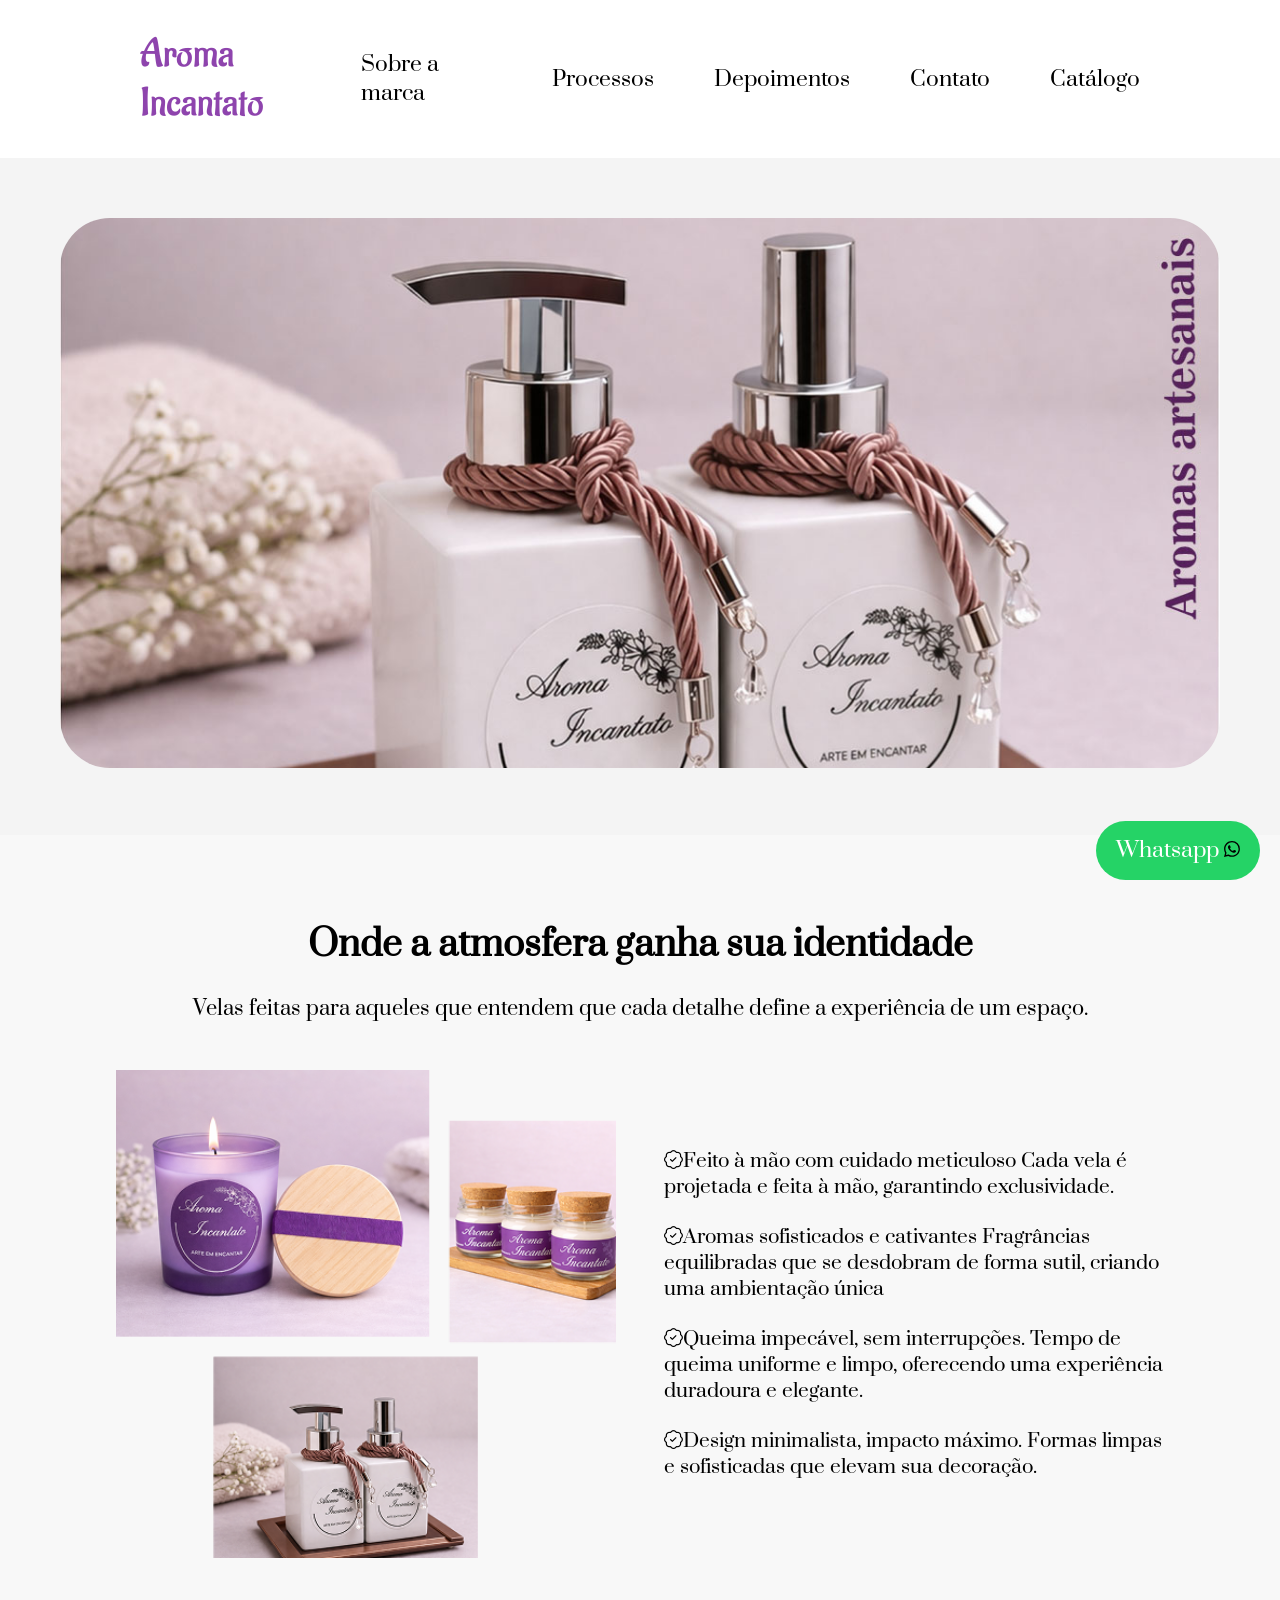
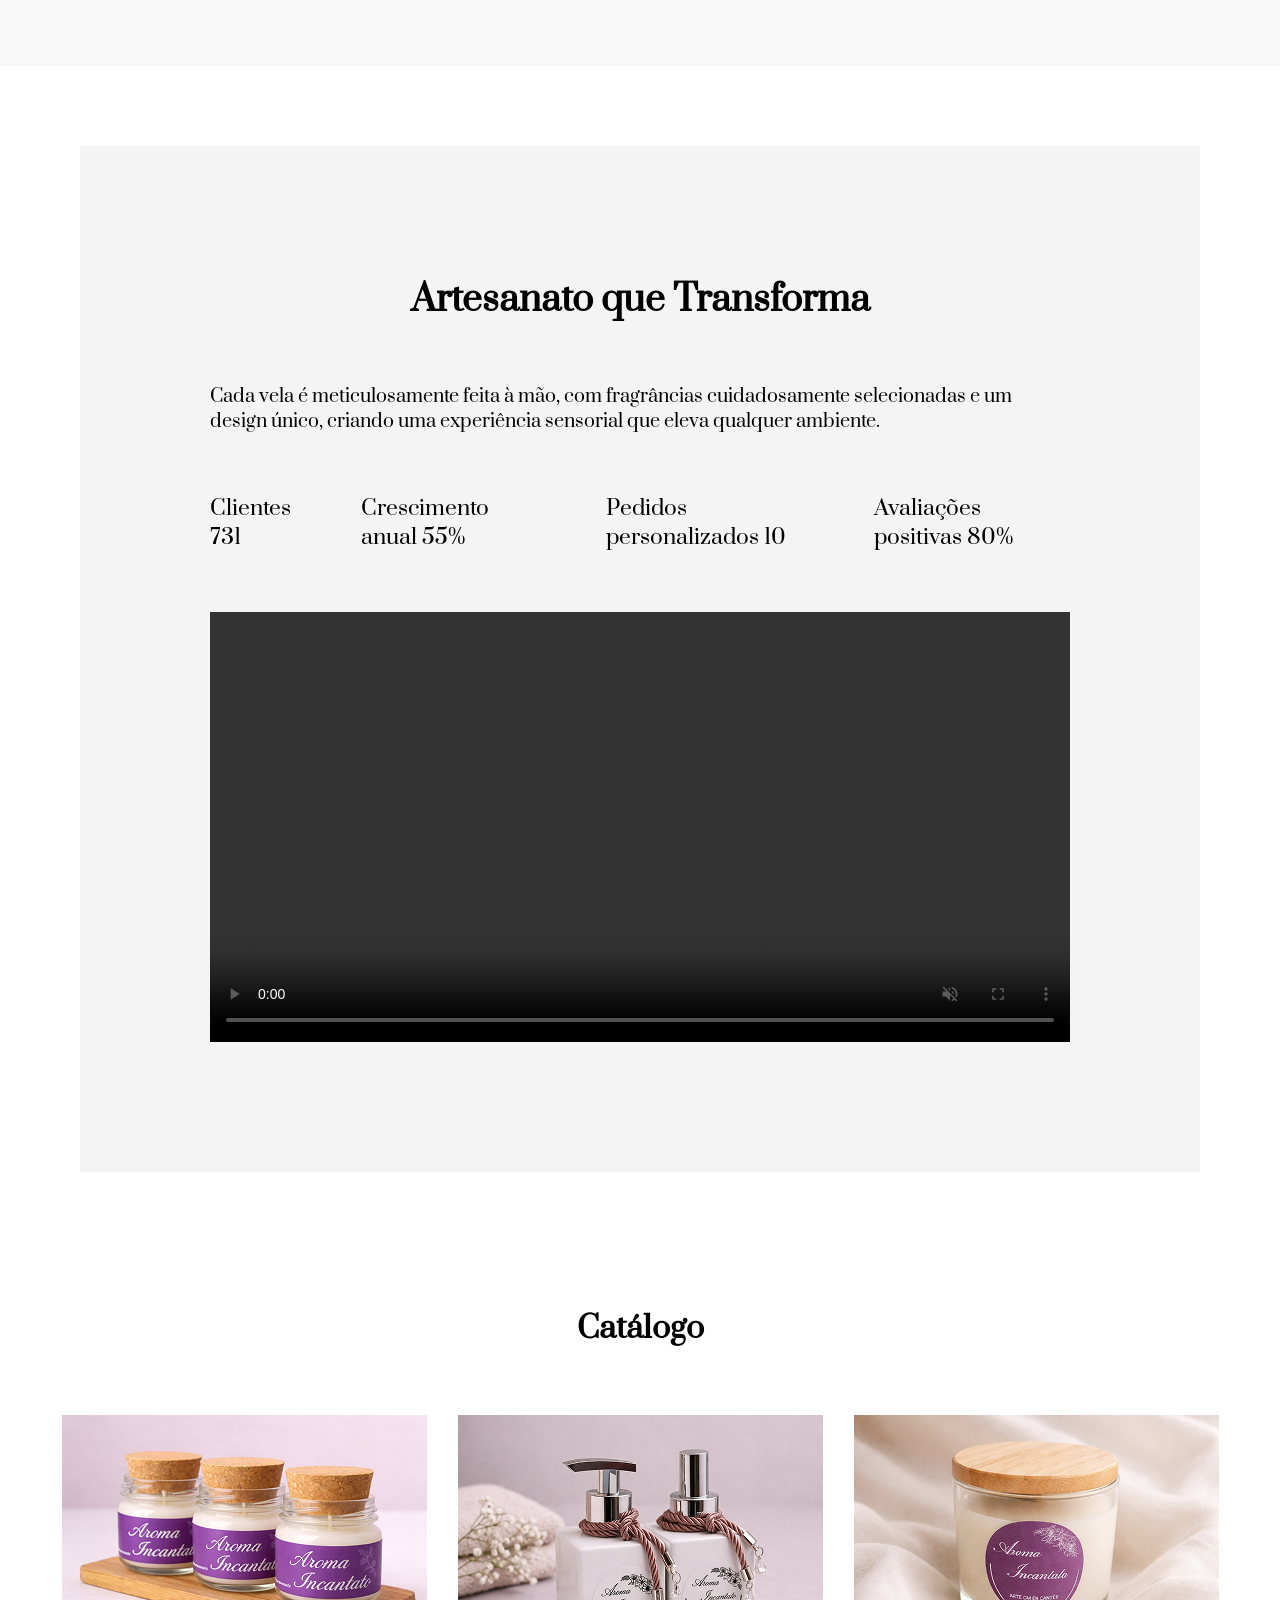
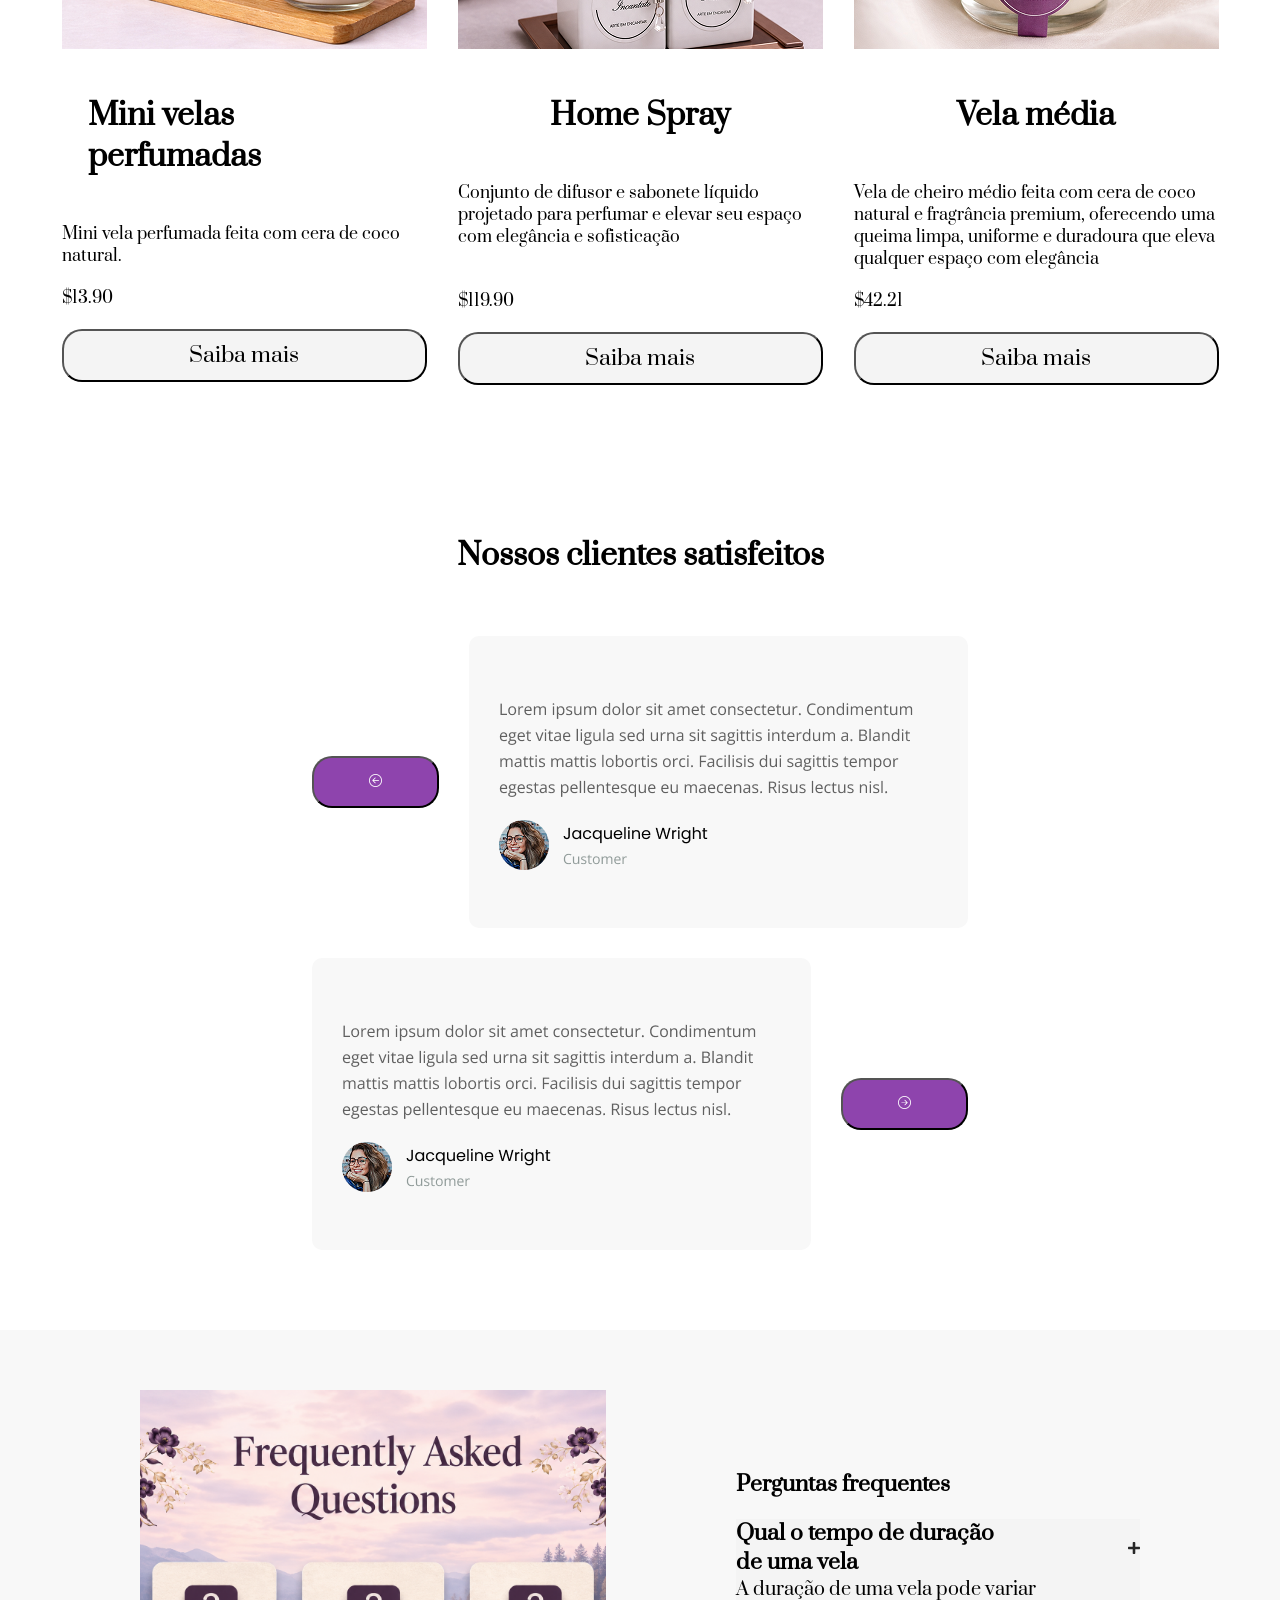
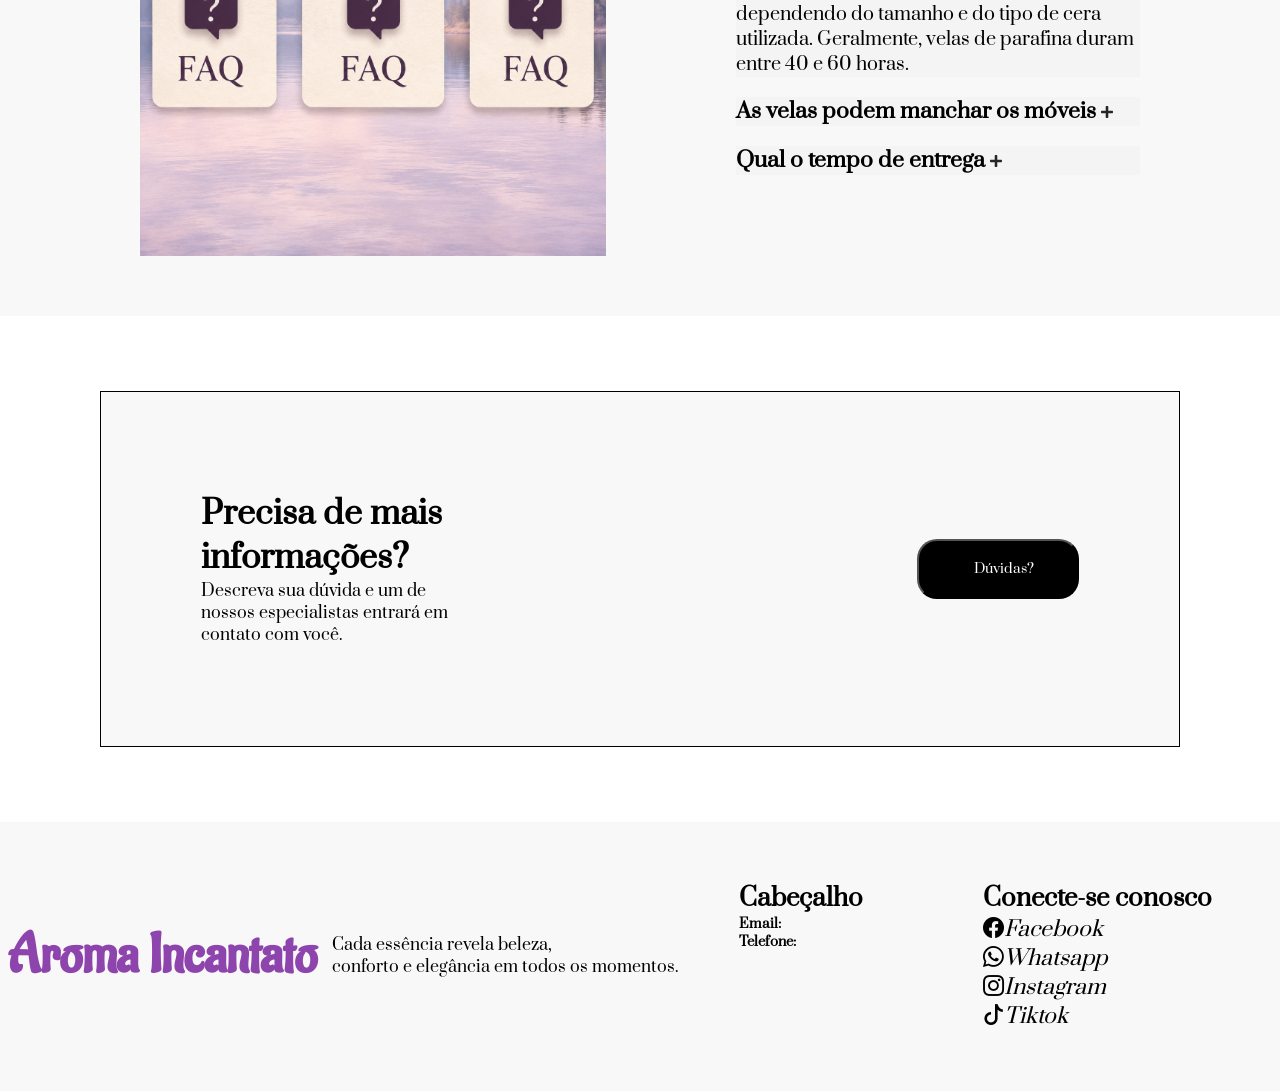
==== Catalog-Aroma-incantato/index.html @ 13893789 "Add files via upload" ====
<!DOCTYPE html>
<html lang="pt-br">
<head>
    <meta charset="UTF-8">
    <meta name="viewport" content="width=device-width, initial-scale=1.0">
    <title>Aroma Incantato</title>

    <link rel="preconnect" href="https://fonts.googleapis.com">
    <link rel="preconnect" href="https://fonts.gstatic.com" crossorigin>
    <link href="https://fonts.googleapis.com/css2?family=Aladin&display=swap" rel="stylesheet">
    
    <link rel="preconnect" href="https://fonts.googleapis.com">
    <link rel="preconnect" href="https://fonts.gstatic.com" crossorigin>
    <link href="https://fonts.googleapis.com/css2?family=Prata&display=swap" rel="stylesheet">

     <link rel="stylesheet" href="./src/styles/aroma.css">
    <link rel="stylesheet" href="https://cdn.jsdelivr.net/npm/bootstrap-icons@1.11.1/font/bootstrap-icons.css">
   

</head>
<body>
    <a 
        href="https://wa.me/5511933800909" class="whatsapp">Whatsapp
        
        <img src="./src/assets/whatsapp.svg" alt=""></a>
    </a>
        <header>
        <h1>Aroma Incantato</h1>
        <nav >
            <a  href=" #sobre">Sobre a marca</a>
            <a href="#processos">Processos</a>
            <a href="#depoimentos">Depoimentos</a>
            <a href="#contato">Contato</a>
           <a href="./catalog.html">Catálogo</a>
        
        </nav>
    </header>
    
    <section class="text">
        <div class="img-lateral">
            <img src="./src/assets/banner copiar2.jpg" alt="">
        </div>
      
    </section>
    
    <section id="sobre" class="identidade">
        <h2>Onde a atmosfera ganha sua identidade</h2>
        <p>Velas feitas para aqueles que entendem que cada detalhe define a experiência de um espaço.</p>
        <nav>
            <img src="./src/assets/Img-layout left.png" alt="">
            <ul>
                <li><i class="bi bi-patch-check"></i>Feito à mão com cuidado meticuloso Cada vela é projetada e feita à mão, garantindo exclusividade. </li>
                <li><i class="bi bi-patch-check"></i>Aromas sofisticados e cativantes Fragrâncias equilibradas que se desdobram de forma sutil, criando uma ambientação única</li>
                <li><i class="bi bi-patch-check"></i>Queima impecável, sem interrupções. Tempo de queima uniforme e limpo, oferecendo uma experiência duradoura e elegante.</li>
                <li><i class="bi bi-patch-check"></i>Design minimalista, impacto máximo. Formas limpas e sofisticadas que elevam sua decoração.</li>
                
            </ul>
        </nav>
    </section>
    
    
    <main>
        <section id="processos" class="producao">
            <h2>Artesanato que Transforma</h2>
            <p>Cada vela é meticulosamente feita à mão, com fragrâncias cuidadosamente selecionadas e um design único, criando uma experiência sensorial que eleva qualquer ambiente.</p>
            <nav>
                <ul>
                    <li><a href="">Clientes 731</a></li>
                    <li><a href="">Crescimento anual 55%</a></li>
                    <li><a href="">Pedidos personalizados 10</a></li>
                    <li><a href="">Avaliações positivas 80%</a></li>
                </ul>
            </nav>
            
              
                    <video controls autoplay muted loop>
                        <source src="./src/assets/video.mp4" type="video/mp4">
                        Seu navegador não suporta o elemento de vídeo.
                    </video>
        </section>
    </main>
    

    <div class="catalog">
        <h2>Catálogo</h2>
        <main class="produtos">
            <section>
                <img src="./src/assets/aroma_incantato7.png" alt="">
                <h2>Mini velas perfumadas <br></h2>
                <p>Mini vela perfumada feita com cera de coco natural.</p>
                <p>$13.90</p>
                <button><a href="./catalog.html">Saiba mais</a></button>
            </section>
            <section>
                <img src="./src/assets/aroma_incantato8.png" alt="" >
                <h2>Home Spray</h2>
                <p>Conjunto de difusor e sabonete líquido projetado para perfumar e elevar seu espaço com elegância e sofisticação <br> <br></p>
                <p>$119.90</p>
                
             <button><a href="./catalog.html">Saiba mais</a></button>
            </section>
            <section>
                <img src="./src/assets/Rectangle 8959 (2).png" alt="">
                <h2>Vela média</h2>
                <p>Vela de cheiro médio feita com cera de coco natural e fragrância premium, oferecendo uma queima limpa, uniforme e duradoura que eleva qualquer espaço com elegância</p>
                <p>$42.21</p>
                <button><a href="./catalog.html">Saiba mais</a></button>
            </section>
        </main>
    </div>
     

      <main id="depoimentos">
        <h1>Nossos clientes satisfeitos</h1>
        <aside class="comentarios">
            <button><i class="bi bi-arrow-left-circle"></i></button>
            <div class="box1">
                
                <img src="./src/assets/comentarios.png" alt="client">
                
            </div>
            <div class="box2">
               
                <img src="./src/assets/comentarios.png" alt="client">
                
            </div>
            <button><i class="bi bi-arrow-right-circle"></i></button>
        </aside>
    </main>
    <section class="tudo">
        <img src="./src/assets/img-questions.PNG" alt="perguntas frequentes" class="img-ask" width="466px" height="466px">
        <aside class="part-two">
            <h1>Perguntas frequentes</h1>
            <div class="ask1">
                <h3>Qual o tempo de duração de uma vela <img src="./src/assets/plus.svg" alt="plus"></h3>
                <p>A duração de uma vela pode variar dependendo do tamanho e do tipo de cera utilizada. Geralmente, velas de parafina duram entre 40 e 60 horas.</p>
            </div>
            <div class="ask2">
                <h3>As velas podem manchar os móveis <img src="./src/assets/plus.svg" alt="plus"></h3>
            </div>
            <div class="ask3">
                <h3>Qual o tempo de entrega <img src="./src/assets/plus.svg" alt="minus" ></h3>
            </div>
        </aside>
    </section>
    <div class="div-black">
        <div class="txt1">
            <h1>Precisa de mais informações?</h1>
            <p>Descreva sua dúvida e um de nossos especialistas entrará em contato com você.</p>
        </div>
        <button class="btn-black">Dúvidas?</button>
    </div>
    <footer id="contato">
        <h2 class="logo">Aroma Incantato</h2>
        <div>
            <p class="info">Cada essência revela beleza,  <br> conforto e elegância em todos os momentos.</p>
            <nav class="nav1">
                <h2>Cabeçalho</h2>
                <h5>Email: </h5>
                <h5>Telefone: </h5>
            </nav>
            <nav class="nav4">
                <h2>Conecte-se conosco</h2>
                <a href="https://www.facebook.com/share/1D4Doadfsc/?mibextid=wwXIfr" class="socialmedias"><i class="bi bi-facebook">Facebook</i></a>
                <a href="https://wa.me/5511933800909" class="socialmedias"><i class="bi bi-whatsapp">Whatsapp</i></a>
                <a href="https://www.instagram.com/aromaincantato?igsh=MTBuZ3p2b2x4anEyaw==" class="socialmedias"><i class="bi bi-instagram">Instagram</i></a>
                <a href="https://www.tiktok.com/@aroma.incantato?_r=1&_t=ZS-96V65M4nqSt" class="socialmedias"><i class="bi bi-tiktok">Tiktok</i></a>
            </nav>
        </div>
    </footer>
   
      
</body>
</html>
---- Catalog-Aroma-incantato/src/styles/aroma.css ----
/* RESET */

*{ /* PARTE FERNANDO LUZIA */
    margin: 0;
    padding: 0;
    box-sizing: border-box;
    text-decoration: none;
     font-family: "Prata", serif;
    list-style: none; 
     
}

a{
    color: black;
    cursor: pointer;
    transition: transform 0.3s ease;
        font-family: "Prata", serif;
     font-size: 21px;
}
a:hover{
     transform: scale(1.1);
     color: #8E44AD;
}


button{
    padding: 15px 55px;
    background: #8E44AD;
    color: white;
    display: block;
    cursor: pointer;
    transition: transform 0.3s ease;
    border-radius: 20px;
}
 button:hover {
    transform: scale(1.1);
}

/* HEADER */

header{
    display: flex;
    justify-content: space-between;
    align-items: center;
    padding: 30px 140px;
    background: white;
    

}

header h1{
    color: #8E44AD;
    font-family: "Aladin", system-ui;
    font-weight: 400;
    font-style: normal;
    font-size: 40px;
}

header nav{
    display: flex;
    align-items: center;
    gap: 60px;
}


/* BANNER */

.text{
    display: flex;
    justify-content: space-between;
    align-items: center;
    padding: 60px;
    background: #F4F4F4;
    min-height: 620px;
}

.img-lateral{
    width: 100%;
    height: 100%;
    border-radius: 50px;
}

.img-lateral img{
    width: 100%;
    height: 100%;
    border-radius: 50px;
}

/* IDENTIDADE */

.identidade h2{
    display: flex;
    align-items: center;
    justify-content: center;
    padding: 26px;
    font-size: 35px;
}

/* IDENTIDADE */


.identidade{
    display: flex;
    flex-direction: column;
    align-items: center;
    
}

.identidade h2{
    display: flex;
    justify-content: center;
    text-align: center;
    
}

.identidade > p{
    display: flex;
    justify-content: center;
    text-align: center;
    font-size: 20px;
    
}

.identidade nav{
    display: flex;
    align-items: center;
    justify-content: center;
    gap: 48px;
    padding: 48px;
}

.identidade nav img{
    width: 500px;
}

.identidade nav ul{
    display: flex;
    flex-direction: column;
    gap: 24px;
    width: 500px;
    font-size: 19px;
}



/* PRODUÇÃO */

.producao{
    display: flex;
    justify-content: center;
    flex-direction: column;
    background: #F4F4F4;
    padding: 130px;
    gap: 60px;
}

.producao h2{
    display: flex;
    justify-content: center;
    font-size: 35px;
}

.producao p{
    display: flex;
    justify-content: center;
    font-size: 18px;
}

.producao nav ul{
    display: flex;
    justify-content: center;
    gap: 60px;
}

.producao img{
    display: flex;
    justify-content: center;
    align-items: center;
    margin: 0 auto;
    width: 1160px;
    height: 645px;
    padding: 50px;
}

/* CATÁLOGO */

.catalog{
    padding: 30px 0;
}

.catalog h2{
    display: flex;
    justify-content: center;
    padding: 26px;
    font-size: 30px;
}

.catalog .produtos{
    display: flex;
    flex-direction: row;
    justify-content: center;
    align-items: flex-start;
    gap: 31px;
    padding: 40px 0;
    flex-wrap: nowrap;
}

.catalog .produtos section{
    display: flex;
    flex-direction: column;
    width: 365px;
    gap: 20px;
    background: white;
    padding: 0;
}

.catalog .produtos img{
    width: 100%;
    height: auto;
}

.catalog .produtos button{
    padding: 10px 30px;
      background: #F4F4F4;
}

/* FIM DA PARTE FERNANDO LUZIA */




/* COMENTÁRIOS */

main > h1{    /* PARTE ARTHUR */
    display: flex;
    justify-content: center;
    align-items: center;
    font-size: 30px;
}

body > main{
    padding: 80px;
    display: flex;
    flex-direction: column;
    justify-content: center;
    gap: 60px;
}

.comentarios{
    display: flex;
    justify-content: center;
    align-items: center;
    gap: 30px;
    flex-wrap: wrap;
}

.box1,
.box2{
    width: 499px;
    min-height: 232px;
    background-color: #f8f8f8;
    display: flex;
    flex-direction: column;
    justify-content: center;
    align-items: center;
    padding: 30px;
    border-radius: 10px;
}

/* FAQ */

body > section{
    display: flex;
    justify-content: center;
    align-items: center;
    padding: 60px 140px;
    font-size: 18px;
    background-color: #f8f8f8;
}

.part-two{
    display: grid;
    justify-content: flex-end;
    align-items: center;
    gap: 20px;
}

.part-two > h1{
    display: flex;
    align-items: center;
}

.tudo{

    display: flex;
    gap: 130px;

}

.img-ask{
    display: flex;
    gap: 130px;
}
.ask1,
.ask2,
.ask3{
    display: flex;
    flex-direction: column;
    background-color: #F4F4F4;
   
    
}

.ask1 > h3{
    display: flex;
    align-items: center;
    gap: 120px;
}

.ask1 > p{
    display: flex;
    justify-content: end;
    align-items: center;
    gap: 130px;
}

/* DIV DE INFORMAÇÕES */

.div-black{
    background-color: #f8f8f8;
    color: black;
    display: flex;
    justify-content: center;
    align-items: center;
    gap: 451px;
    padding: 100px 100px;
    margin: 75px 100px;
    border: 1px solid black;
}

.div-black > button{
    background-color: black;
    color: white;
    width: 162px;
    height: 60px;
}

/* FOOTER */

footer{
    background-color: #f8f8f8;
    display: flex;
    justify-content: space-around;
}

footer > div{
    display: flex;
}

.info{
    display: flex;
    justify-content: start;
    align-items: center;
}

.nav1{
    display: flex;
    flex-direction: column;
    padding: 60px;
}

.nav4{
    padding: 60px;
}

.logo{
    display: flex;
    justify-content: left;
    align-items: center;
    font-family: "Aladin", system-ui;
    font-size: 55px;
    color: #8E44AD;
}

footer a{
    display: flex;
    flex-direction: column;
} /* PARTE ARTHUR */


.whatsapp{
    position: fixed;
    bottom: 20px;
    right: 20px;

    background: #25D366;
    color: white;

    padding: 15px 20px;
    border-radius: 50px;
}
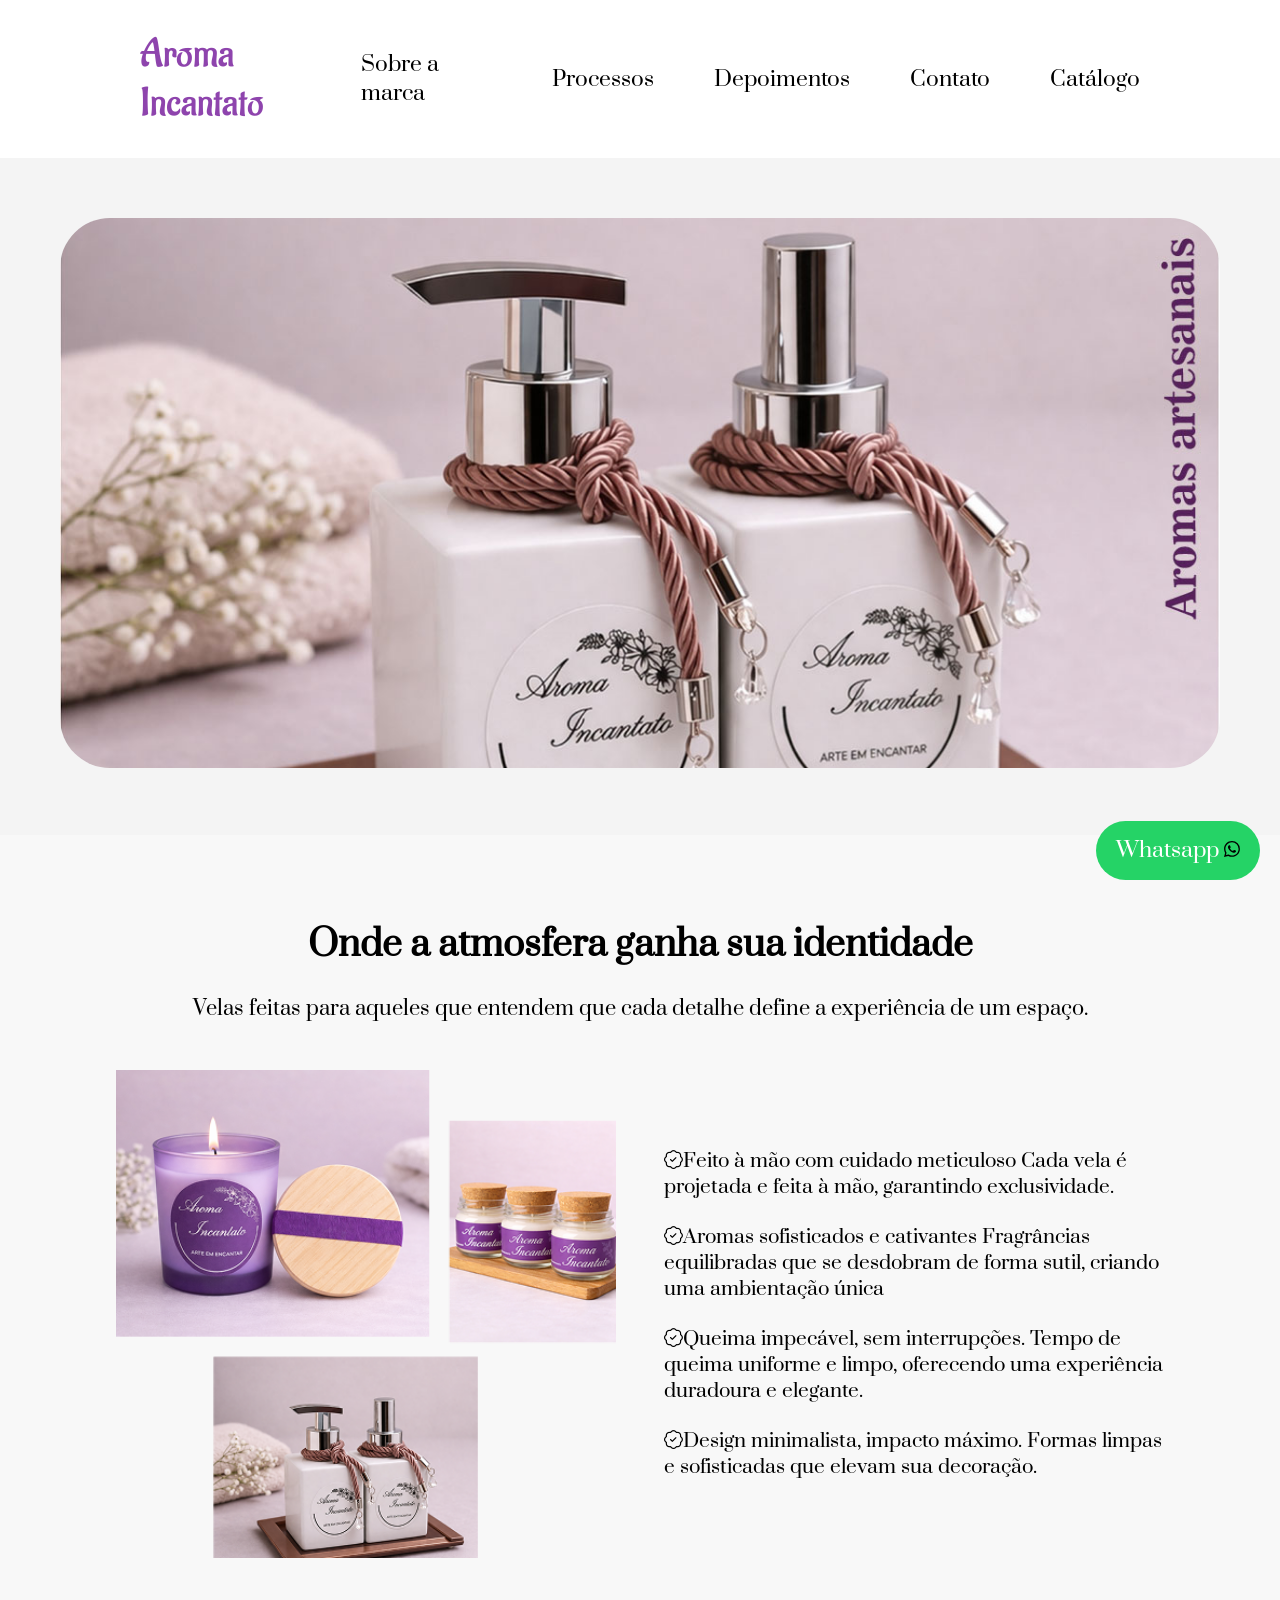
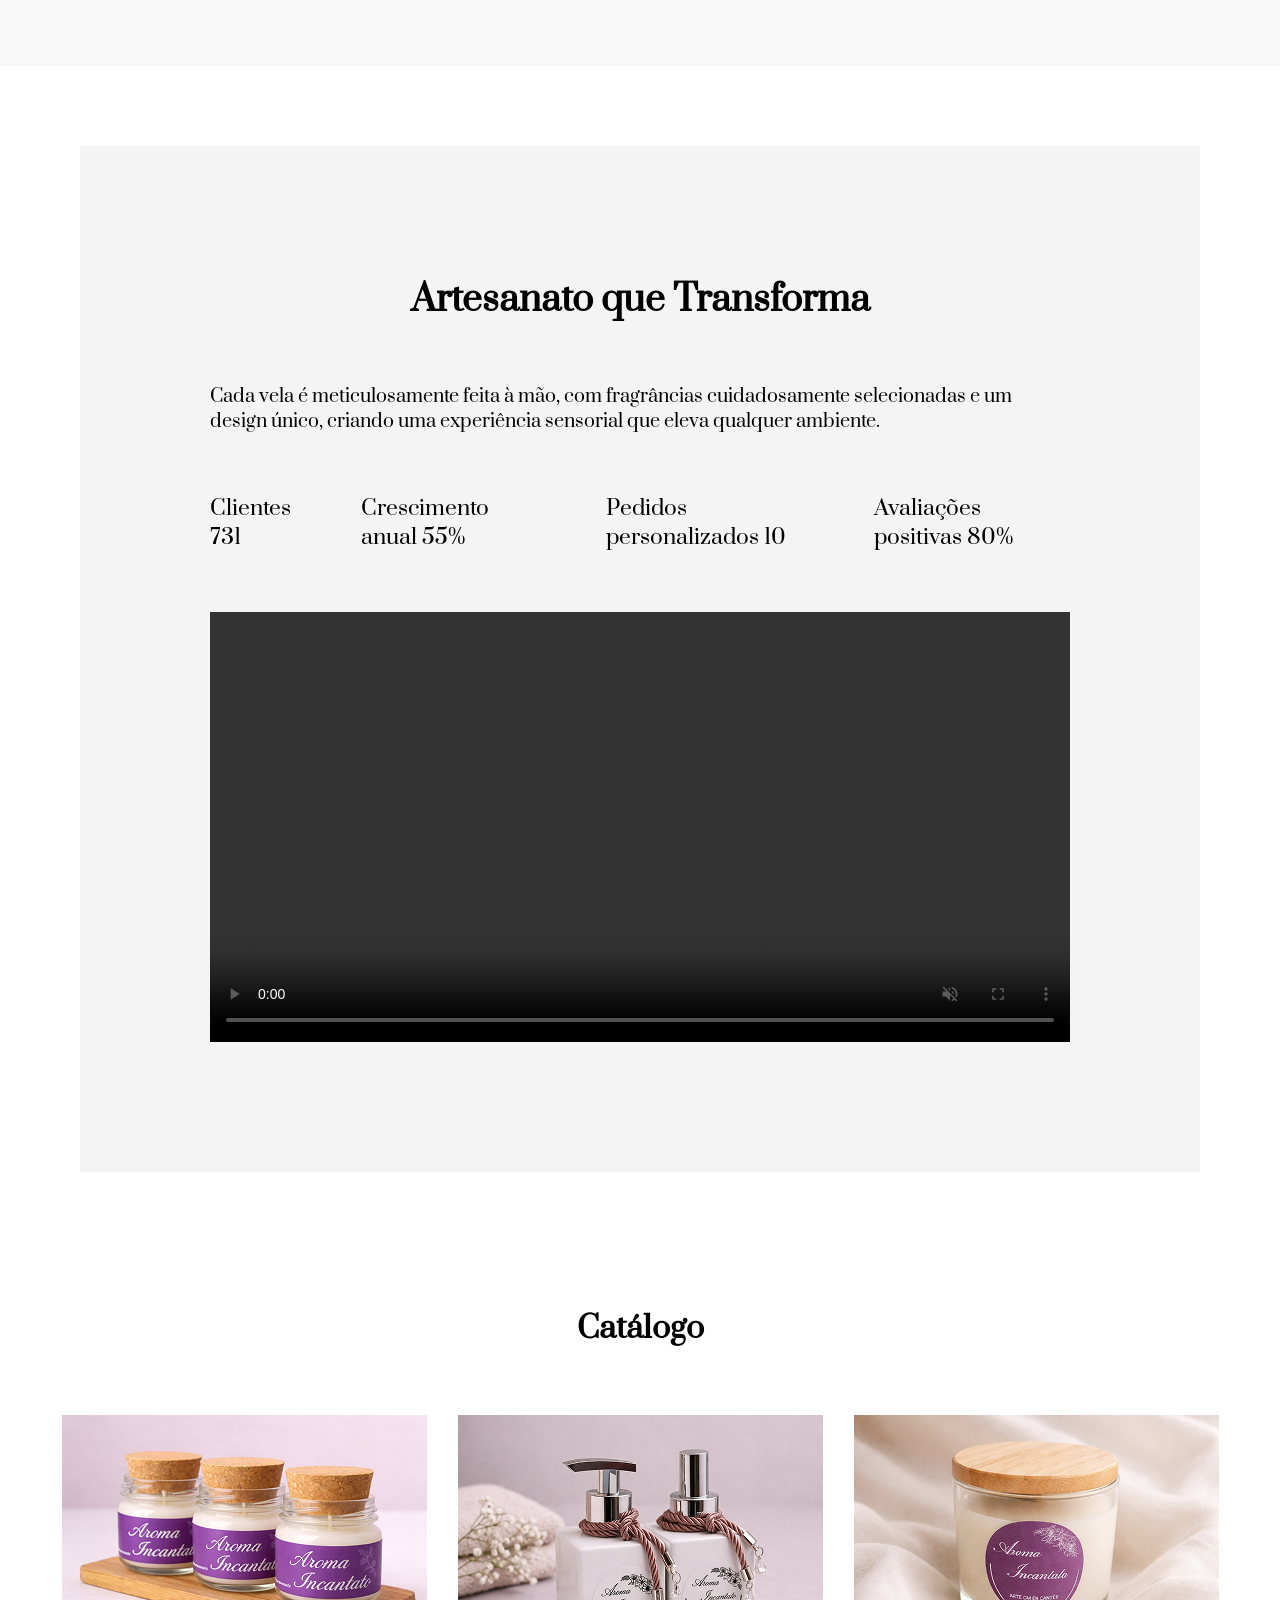
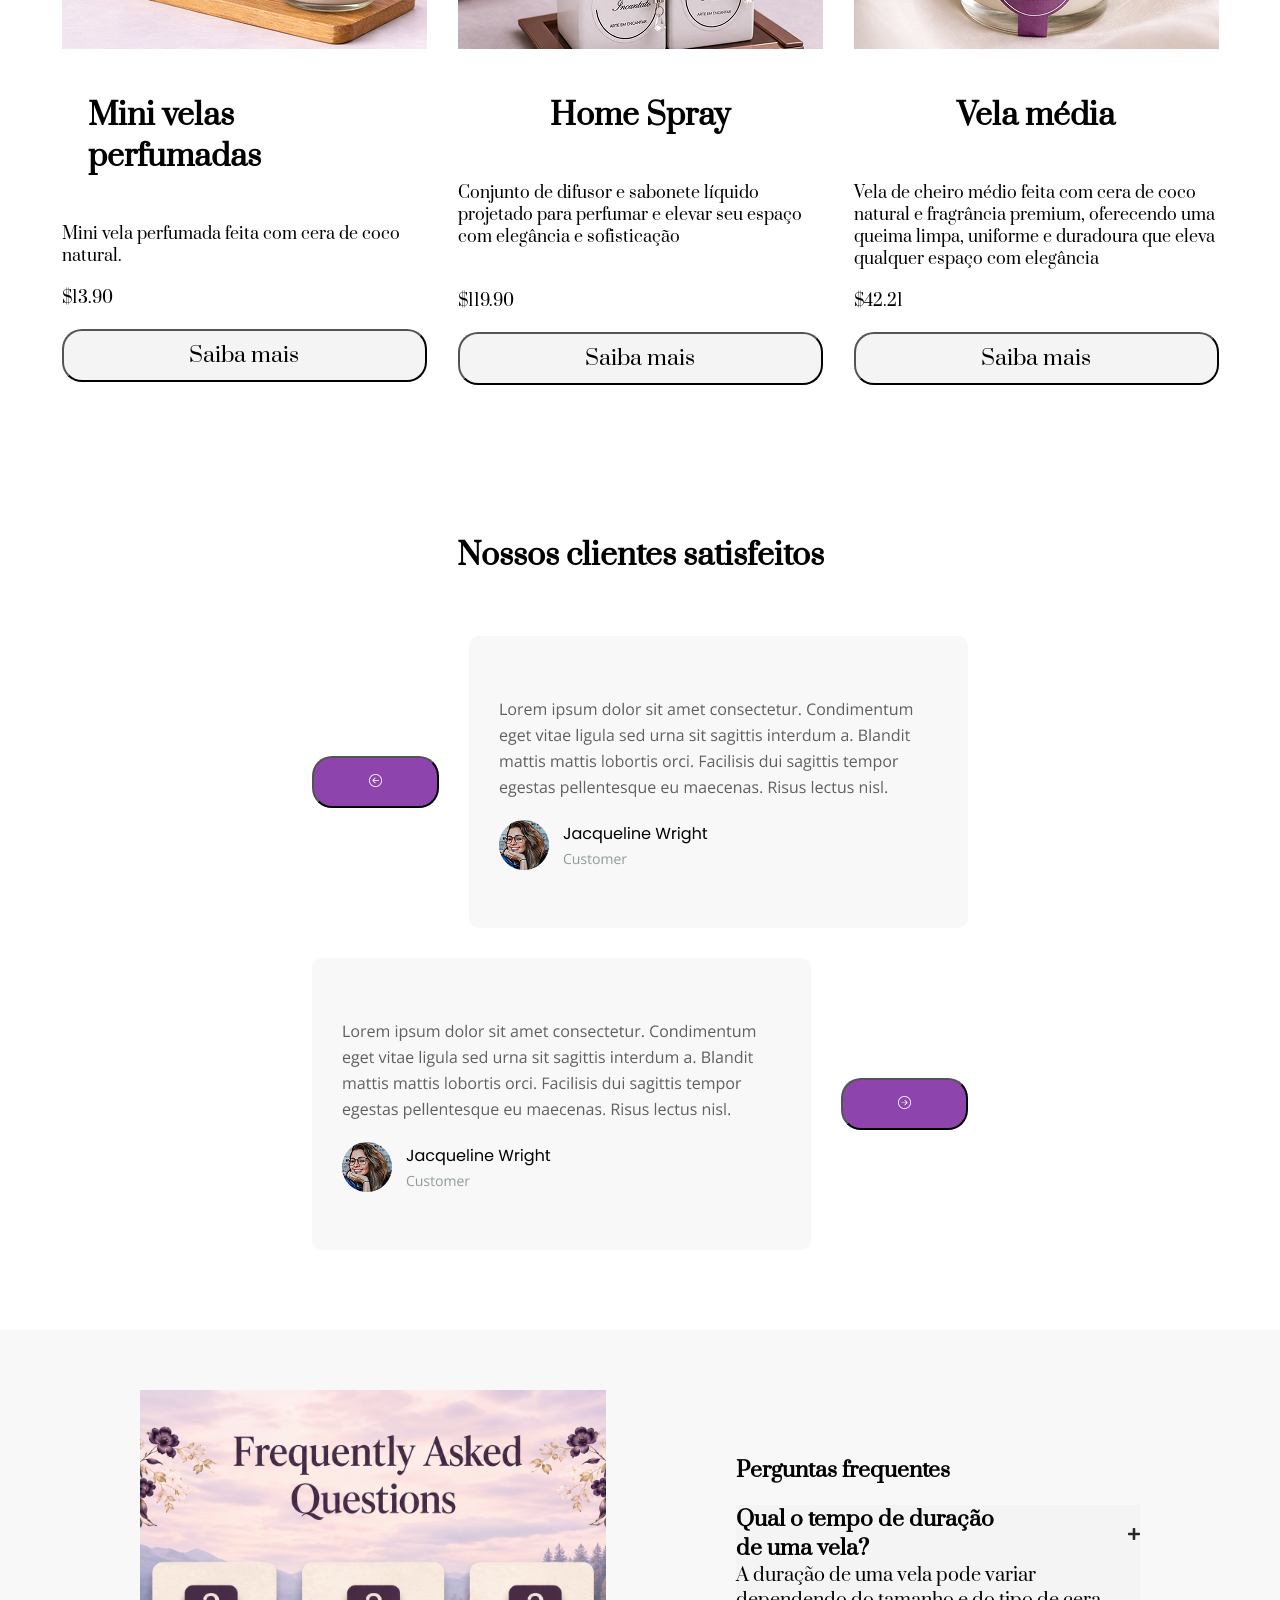
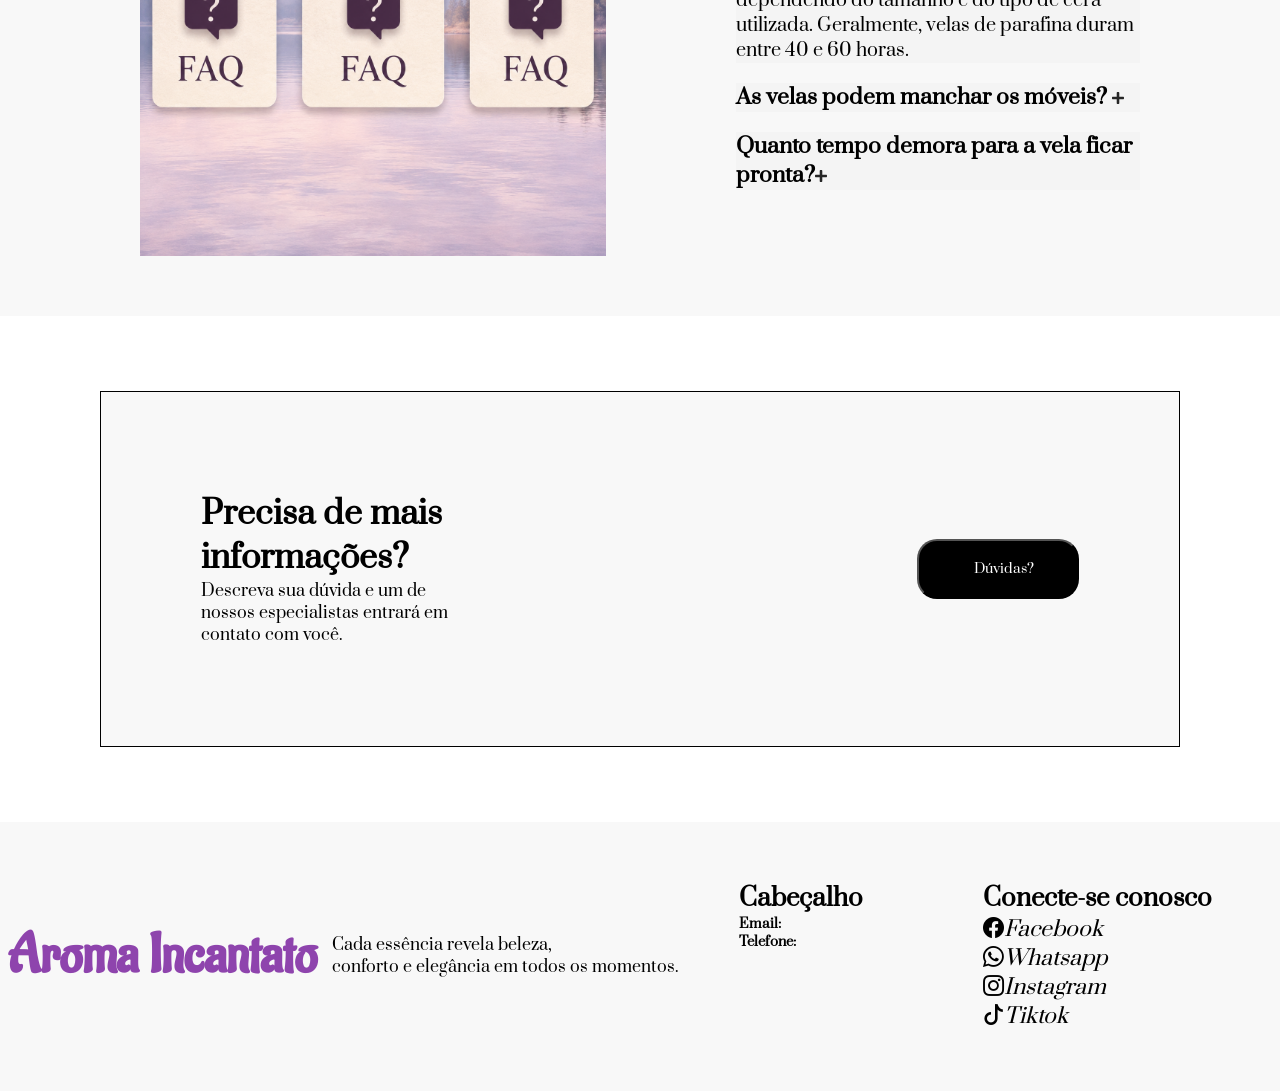
==== commit 41a16cc2: "Atualizar o index.html" ====
--- a/Catalog-Aroma-incantato/index.html
+++ b/Catalog-Aroma-incantato/index.html
@@ -133,14 +133,14 @@
         <aside class="part-two">
             <h1>Perguntas frequentes</h1>
             <div class="ask1">
-                <h3>Qual o tempo de duração de uma vela <img src="./src/assets/plus.svg" alt="plus"></h3>
+                <h3>Qual o tempo de duração de uma vela? <img src="./src/assets/plus.svg" alt="plus"></h3>
                 <p>A duração de uma vela pode variar dependendo do tamanho e do tipo de cera utilizada. Geralmente, velas de parafina duram entre 40 e 60 horas.</p>
             </div>
             <div class="ask2">
-                <h3>As velas podem manchar os móveis <img src="./src/assets/plus.svg" alt="plus"></h3>
+                <h3>As velas podem manchar os móveis? <img src="./src/assets/plus.svg" alt="plus"></h3>
             </div>
             <div class="ask3">
-                <h3>Qual o tempo de entrega <img src="./src/assets/plus.svg" alt="minus" ></h3>
+                <h3>Quanto tempo demora para a vela ficar pronta?<img src="./src/assets/plus.svg" alt="minus" ></h3>
             </div>
         </aside>
     </section>
